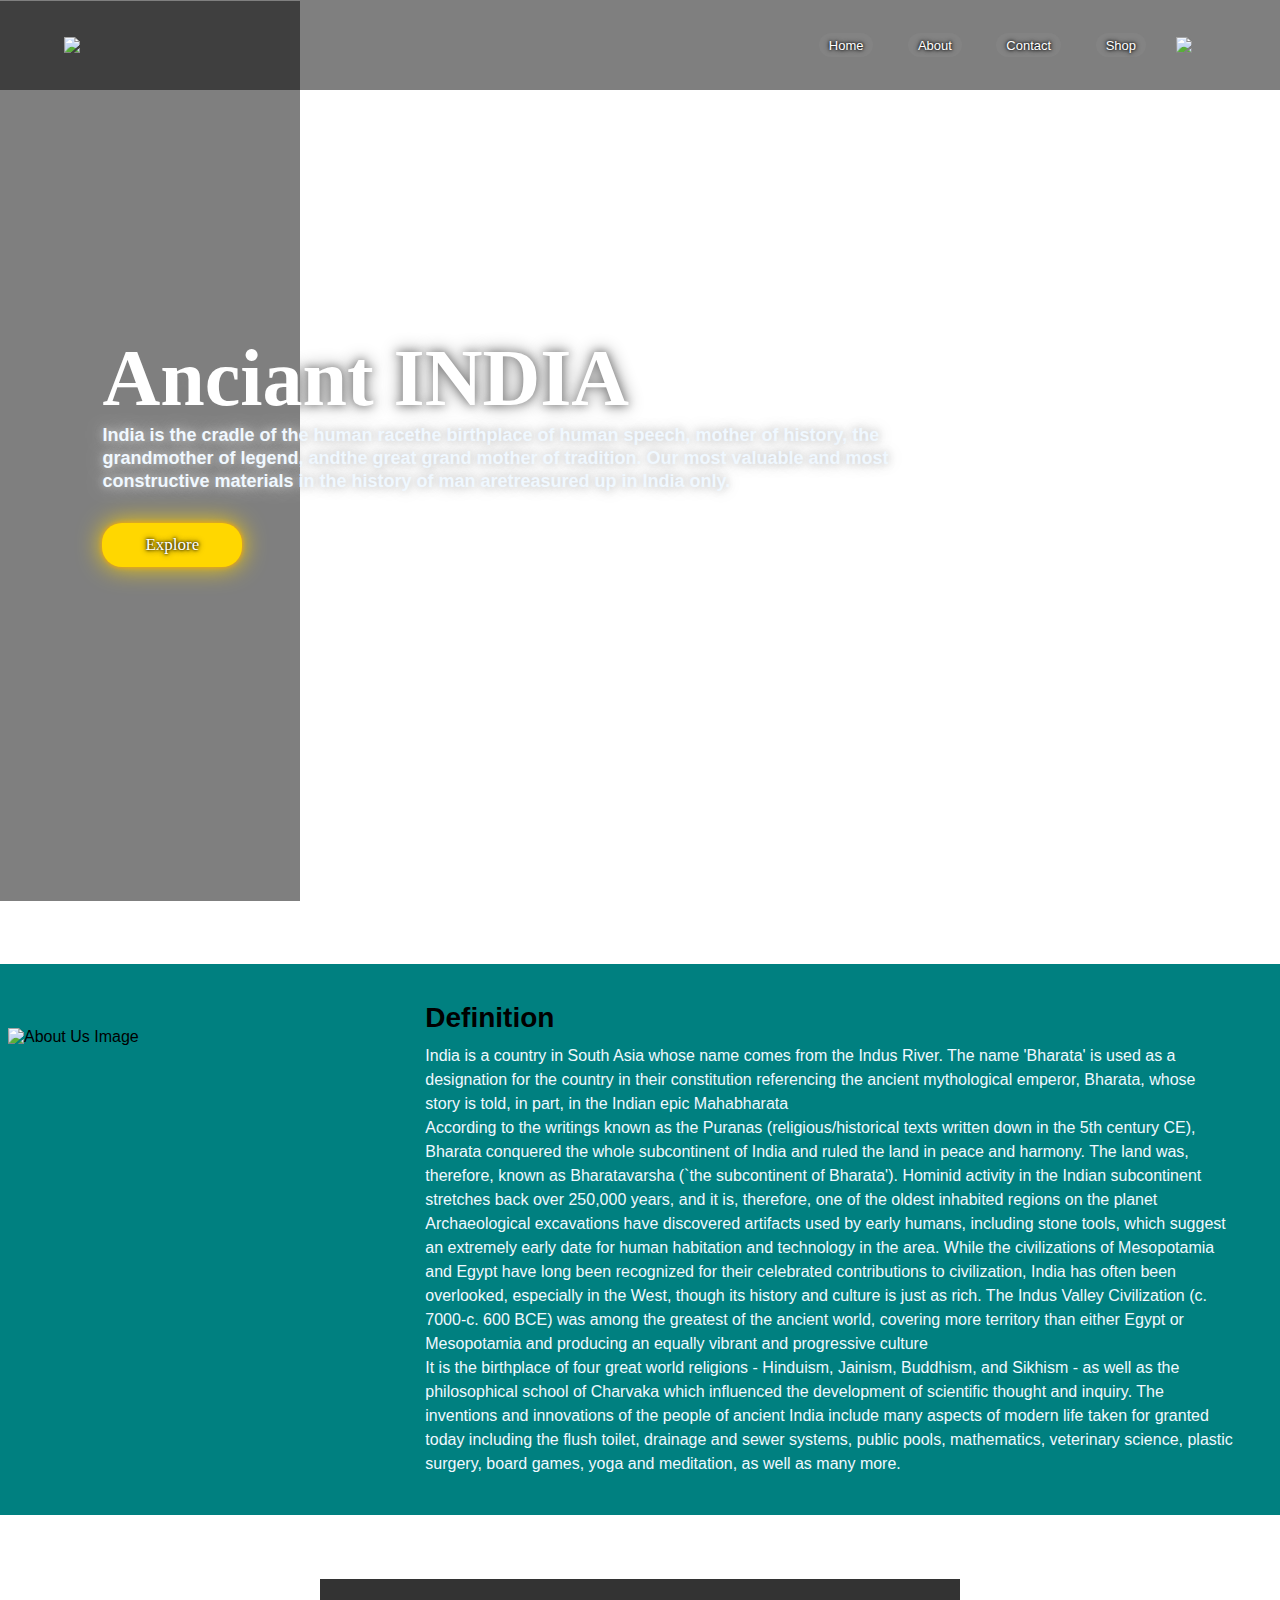
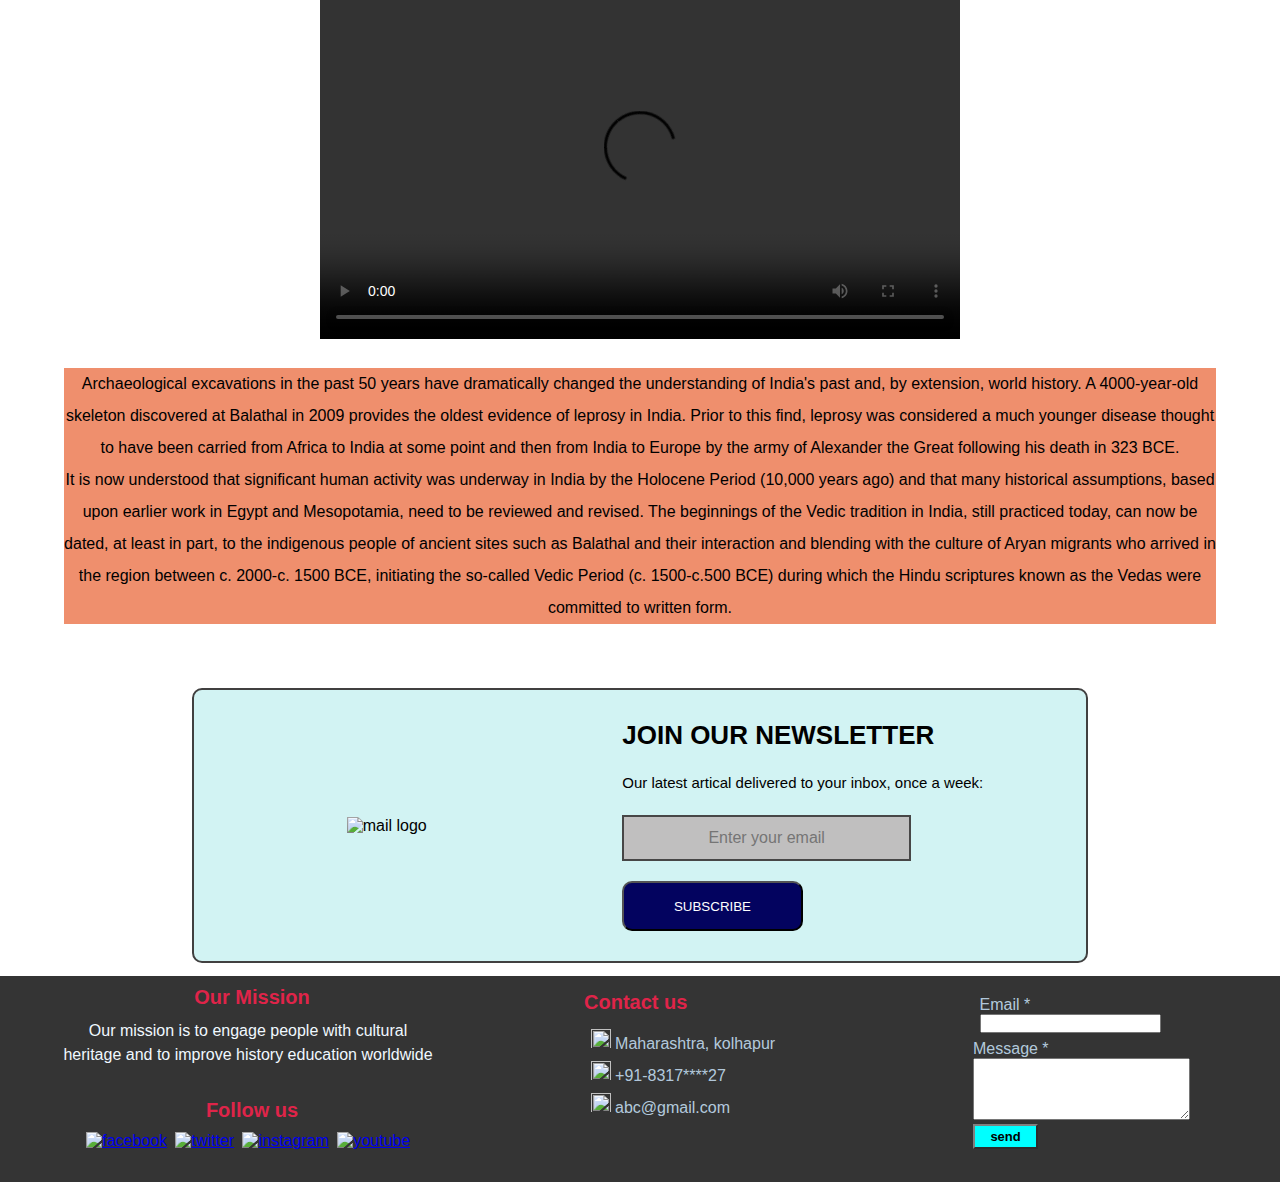
==== index.html @ 8ad7f264 "Add files via upload" ====
<!DOCTYPE html>
<html lang="en">

<head>
    <meta charset="UTF-8">
    <meta http-equiv="X-UA-Compatible" content="IE=edge">
    <meta name="viewport" content="width=device-width, initial-scale=1.0">
    <link rel="stylesheet" href="style.css">

    <title>Anciant India</title>
</head>

<body>

    <header>
        <div class="container">
            <video autoplay loop muted plays-inline class="back-video">
                <source src="C:\203 C3\Anciant india\videos\video.mp4" type="video/mp4">
            </video>
            <div class="navbar">
                <img src="C:\203 C3\Anciant india\images\flag.png" class="logo">
                <nav>
                    <ul>
                        <li><a href="index.html">Home</a></li>
                        <li><a href="about.html">About</a></li>
                        <li><a href="#contact">Contact</a></li>
                        <li><a href="">Shop</a></li>

                    </ul>
                </nav>
                <img src="C:\203 C3\Anciant india\images\menu.webp" class="menu-icon">
            </div>
            <div class="row">
                <div class="col">
                    <h1>Anciant INDIA</h1>
                    <p class="Htext">India is the cradle of the human racethe birthplace of human speech, mother of
                        history, the grandmother of legend, andthe great grand mother of tradition.
                        Our most valuable and most constructive materials in the history of man aretreasured up in India
                        only.</p>
                    <button class="explore-btn"
                        onclick="window.location.href='///C:/Users/admin/OneDrive/Desktop/cards.html'">Explore</button>
                </div>
            </div>
        </div>
    </header>

    <div class="defi">
        <div class="image">
            <img src="C:\203 C3\Anciant india\images\about.jpg" alt="About Us Image">
        </div>
        <div class="content">
            <h2>Definition</h2>
            <p>India is a country in South Asia whose name comes from the Indus River. The name 'Bharata' is used as a
                designation for the country in their constitution referencing the ancient mythological emperor, Bharata,
                whose story is told, in part, in the Indian epic Mahabharata</p>
            <p>According to the writings known as the Puranas (religious/historical texts written down in the 5th
                century CE), Bharata conquered the whole subcontinent of India and ruled the land in peace and harmony.
                The land was, therefore, known as Bharatavarsha (`the subcontinent of Bharata'). Hominid activity in the
                Indian subcontinent stretches back over 250,000 years, and it is, therefore, one of the oldest inhabited
                regions on the planet</p>
            <p>Archaeological excavations have discovered artifacts used by early humans, including stone tools, which
                suggest an extremely early date for human habitation and technology in the area. While the civilizations
                of Mesopotamia and Egypt have long been recognized for their celebrated contributions to civilization,
                India has often been overlooked, especially in the West, though its history and culture is just as rich.
                The Indus Valley Civilization (c. 7000-c. 600 BCE) was among the greatest of the ancient world, covering
                more territory than either Egypt or Mesopotamia and producing an equally vibrant and progressive culture
            </p>
            <P>It is the birthplace of four great world religions - Hinduism, Jainism, Buddhism, and Sikhism - as well
                as the philosophical school of Charvaka which influenced the development of scientific thought and
                inquiry. The inventions and innovations of the people of ancient India include many aspects of modern
                life taken for granted today including the flush toilet, drainage and sewer systems, public pools,
                mathematics, veterinary science, plastic surgery, board games, yoga and meditation, as well as many
                more.</P>
        </div>
    </div>


    <div class="video1">
        <video width="640" height="360" controls>
            <source src="C:\203 C3\Anciant india\videos\video1.mp4" type="video/mp4">
            Your browser does not support the video tag.
        </video>
        <div class="vtext">
            <p>Archaeological excavations in the past 50 years have dramatically changed the understanding of India's
                past and, by extension, world history. A 4000-year-old skeleton discovered at Balathal in 2009 provides
                the oldest evidence of leprosy in India. Prior to this find, leprosy was considered a much younger
                disease thought to have been carried from Africa to India at some point and then from India to Europe by
                the army of Alexander the Great following his death in 323 BCE.</p>
            <P>It is now understood that significant human activity was underway in India by the Holocene Period (10,000
                years ago) and that many historical assumptions, based upon earlier work in Egypt and Mesopotamia, need
                to be reviewed and revised. The beginnings of the Vedic tradition in India, still practiced today, can
                now be dated, at least in part, to the indigenous people of ancient sites such as Balathal and their
                interaction and blending with the culture of Aryan migrants who arrived in the region between c. 2000-c.
                1500 BCE, initiating the so-called Vedic Period (c. 1500-c.500 BCE) during which the Hindu scriptures
                known as the Vedas were committed to written form.</P>
        </div>

    </div>

    <div class="center">
        <div class="newsletter">
            <div class="mail-logo">
                <img src="C:\203 C3\Anciant india\images\email.png" alt="mail logo" width="230px" height="200px">
            </div>
            <div class="news-content">
                <h2>join our Newsletter</h2>
                <p>Our latest artical delivered to your inbox, once a week:</p>
                <form action="#">
                    <input type="email" class="email-input" placeholder="Enter your email">
                    <input type="submit" class="sub-btn" value="Subscribe">
                </form>
            </div>
        </div>
    </div>
    <footer>
        <div id="contact">
            <div class="main-content">
                <div class="left-box">
                    <div class="box">
                        <h3>Our Mission</h3>
                        <div class="content">
                            <P>Our mission is to engage people with cultural heritage and to improve history education
                                worldwide</P>
                        </div>

                        <div class="social">
                            <h3>Follow us</h3>
                            <div class="content">
                                <a href="#"><img src="C:\203 C3\Anciant india\images\fb.png" alt="facebook"
                                        height="30px" width="30px"></a>
                                <a href="#"><img src="C:\203 C3\Anciant india\images\twitter.png" alt="twitter"
                                        height="35px" width="35px"></a>
                                <a href="#"><img src="C:\203 C3\Anciant india\images\insta.png" alt="instagram"
                                        height="34px" width="34px"></a>
                                <a href="#"><img src="C:\203 C3\Anciant india\images\youtube.png" alt="youtube"
                                        height="35px" width="35px"></a>
                            </div>
                        </div>
                    </div>
                </div>

                <div class="center-box">
                    <div class="box">
                        <h3>Contact us</h3>
                        <div class="content">
                            <div class="place">
                                <span><img src="C:\203 C3\Anciant india\images\location.png" height="20px"
                                        width="20px"></span>
                                <span class="text">Maharashtra, kolhapur</span>
                            </div>

                            <div class="phone">
                                <span><img src="C:\203 C3\Anciant india\images\whatsapp.png" height="20px"
                                        width="20px"></span>
                                <span class="text">+91-8317****27</span>
                            </div>

                            <div class="email">
                                <span><img src="C:\203 C3\Anciant india\images\gmail.png" height="20px"
                                        width="20px"></span>
                                <span class="text">abc@gmail.com</span>
                            </div>
                        </div>
                    </div>
                </div>

                <div class="right-box">
                    <div class="right box">
                        <h3></h3>
                        <div class="content">
                            <form action="#">
                                <div class="text">Email *</div>
                                <input type="email" required>
                        </div>
                        <div class="msg">
                            <div class="text">Message *</div>
                            <textarea rows="4" cols="25" required></textarea>
                        </div>
                        <div>
                            <button class="send" type="submit">send</button>
                        </div>
                        </form>
                    </div>
                </div>
            </div>
        </div>
        </div>
    </footer>
</body>

</html>
---- style.css ----
html{
  scroll-behavior: smooth;
}

*{
  margin: 0;
  padding: 0;
  box-sizing: border-box;
  font-family:Arial, Helvetica, sans-serif;
}

.container{
  width:100%;
  height: 100vh;
}

.back-video{
  background: linear-gradient(rgba(0, 0, 0, 0.5), rgba(0, 0, 0, 0.5));
  background-position: center;
  background-size: cover;
  margin-top: 1px;
  width: 100%;
  height: 100%;
  position:absolute;
  z-index: -1;
}


@media (min-aspect-ratio:16/9){
  .back-video{width: 100%;;
  height: auto;}
}

@media (max-aspect-ratio:16/9){
  .back-video{width: auto;
  height: 100%;}
}

.navbar{
  height: 10%;
  display: flex;
  align-items: center;
  background: rgba(0, 0, 0, 0.5);
}

.header{
  margin-left: 60px;
  font-family:'Times New Roman', Times, serif;
  color:aliceblue;
  font-size: 50px;
}

.logo{
  width: 80px;
  margin-left: 5%;
}
.menu-icon{
  width: 40px;
  cursor: pointer;
  margin-left: 30px;
  margin-right: 5%;
}

.menu-icon:hover{
  text-shadow: 0 0 5px orange,
  0 0 25px orange, 0 0 50px gold;
}

nav{
  flex: 1;
  text-align: right;
}

nav ul li{
  list-style: none;
  display: inline-block;
  margin-left: 30px;
  padding: 3px 10px;
  background: rgba(132, 132, 132, 0.818);
  border-radius:50px;
}

nav ul li a{
  text-decoration:none;
  color:white;
  font-size: 13px;
  text-shadow: 0 0 3px black,
  0 0 5px black;
}

nav ul li a:hover{
  color: gold;
  text-shadow: 0 0 1px gold;
}

.col{
  flex-basis: 50;
}

.row{
  display: flex;
  height: 80%;
  align-items: center;
  padding-left: 8%;
}

h1{
  font-family:'Times New Roman', Times, serif;
  color:white;
  font-size: 80px;
  text-shadow: 0 0 8px grey,
  0 0 18px grey;
}

.Htext{
  color:aliceblue;
  font-weight: 600;
  font-size: 18px;
  line-height: 23px;
  padding-right: 30%;
  text-shadow: 0 0 8px rgb(193, 192, 192),
  0 0 18px rgb(194, 193, 193);
}

.explore-btn{
  width: 140px;
  color: white;
  font-family: 'Times New Roman', Times, serif;
  text-shadow: 0 0 3px black,
  0 0 6px black;
  font-size: 17px;
  padding: 12px 0;
  background-color:gold;
  border: 0;
  border-radius: 20px;
  outline: none;
  margin-top: 30px;
  cursor: pointer;
  box-shadow: 0 0 5px orange,
  0 0 25px gold;
}

.explore-btn:hover{
  box-shadow: 0 0 5px orange,
  0 0 25px orange, 0 0 50px gold;
}

.wrapper{
  display: flex;
  width: 100%;
  height: auto;
  justify-content: space-around;
  background-color: rgb(180, 215, 227);
}

.card{
  margin-top: 30px;
  margin-bottom: 30px;
  width: 250px;
  height:390px;
  border-radius: 10px;
  display: flex;
  position:relative;
  background: white;
  padding: 15px 10px;
  align-items: flex-end;
  box-shadow: 0px 7px 10px rgba(0, 0, 0, 0.6);
  background: linear-gradient(rgba(0, 0, 0, 0.3), rgba(0, 0, 0, 0.3));
  background-position: center;
  background-size: cover;
  transition: 0.4s ease-in-out;
}

.card:hover{
  transform:translateY(-10px);
  box-shadow: 0 0 5px orange,
  0 0 25px orange, 0 0 50px gold;
}

.card video{
  width: 100%;
  height: 100%;
  object-fit: cover;
  position: absolute;
  border-radius: 10px;
  top: 0;
  left: 0;
}

.info{
  position: relative;
  z-index: 3;
  color:white;
}

.info h3{
  text-shadow: 0 0 3px black,
  0 0 5px black;
  margin: 0;
}

.info p{
  font-size: 13px;
  margin-top: 8px;
  margin-bottom: 20px;
}

.know-more{
  text-decoration: none;
  background: gold;
  color: black;
  padding: 4px 8px;
  font-size: 13px;
  font-weight: bold;
  cursor: pointer;
  border-radius: 6px;
  align-items: center;
}

.know-more:hover{
  background:gainsboro;
}

footer{
  background-color: rgba(11, 11, 11, 0.833);
  color: rgba(201, 226, 248, 0.872);
  width: 100%;
  bottom: 0;
}

.main-content{
  display: flex;
}

.main-content .box{
  flex-basis: 50%;
  padding: 10px 50px;
}

.box .content{
  padding-top: 10px;
}
.box h3{
  font-size: 20px;
  color:rgb(223, 36, 73);
}

.left-box{
  color:rgb(223, 36, 73);
  text-align: center;
  width: 40%;
   
}

.left-box p{
  color: rgba(201, 226, 248, 0.872);
}

.social{
  margin-top: 20px;
  margin-bottom: 10px;
}

.social a{
  padding: 0 2px;
}

.center-box{
  padding: 0 30px;
  width: 30%;
  line-height: 200%;
}

.right-box{
   padding: 0 40px;
}

.send{
  color: black;
  font-size: 13px;
  font-weight:600;
  width: 30%;
  padding: 3px;
  border-color: gray;
  background-color: cyan;
}


.newsletter{
  margin-bottom: 1%;
  width: 70%;
  background-color:rgba(193, 239, 239, 0.731);
  padding: 30px;
  border: 2px solid rgb(65, 64, 64);
  border-radius: 10px;
  display: flex;
  justify-content: space-around;
  align-items: center;
}
.center{
  width: 100%;
  height: auto;
  display: flex;
  justify-content: center;
  align-items: center;
}

.mail-logo{
  padding: 50px;
}


.newsletter h2{
  text-transform: uppercase;
  font-size: 26px;
  width: 100%;
}

.newsletter p{
  padding:20px 0px;
  color:black;
  font-size: 15px;
  line-height: 24px;
}

.email-input{
  width: 80%;
  height: 46px;
  padding: 10px;
  text-align: center;
  font-size: 16px;
  font-weight: 500;
  color:rgba(110, 109, 109, 0.744);
  background-color: rgb(192, 191, 191);
  border: 2px solid rgb(71, 70, 70);
  margin-bottom:20px;
}

.sub-btn{
  width: 50%;
  height: 50px;
  border-radius: 10px;
  background-color:rgb(3, 3, 95);
  color: #fff;
  font-weight: 500;
  text-transform: uppercase;
  cursor: pointer;
}

.defi{
  display: flex;
  margin-top: 5%;
  background:teal;
}

.image {
  flex-basis: 30%;
  margin-left: 8px;
  margin-top: 5%;
}

.image img {
  width: 90%;
  height: auto;
}

.content {
  flex-basis: 70%;
  margin-right: 8px;
  padding: 3%;
}

.content h2 {
  font-size: 28px;
  margin-bottom: 10px;
}

.content p {
  line-height: 1.5;
 color: aliceblue;
}

.video1{
  text-align: center;
  margin-top: 5%;
  margin-bottom: 5%
  
}

.vtext{
  background:rgba(238, 135, 98, 0.931);
  align-items: center;
  margin: 0 5%;
  margin-top: 2%;
  line-height: 200%;
}
.about-container{
  padding: 100px;
  background-color: rgba(123, 123, 123, 0.2);
}
.about {
  display: flex;
  justify-content: center;
  align-items: center;
  flex-wrap: wrap;
  margin: 2%;
}

.about h2{
    font-size: 15px;
}

.about p{
    font-weight: 400;
}

.Aimage {
  flex: 0 0 33.33%;
  padding: 10px;
  box-sizing: border-box;
}

.abouth1 {
  text-align: center;
}
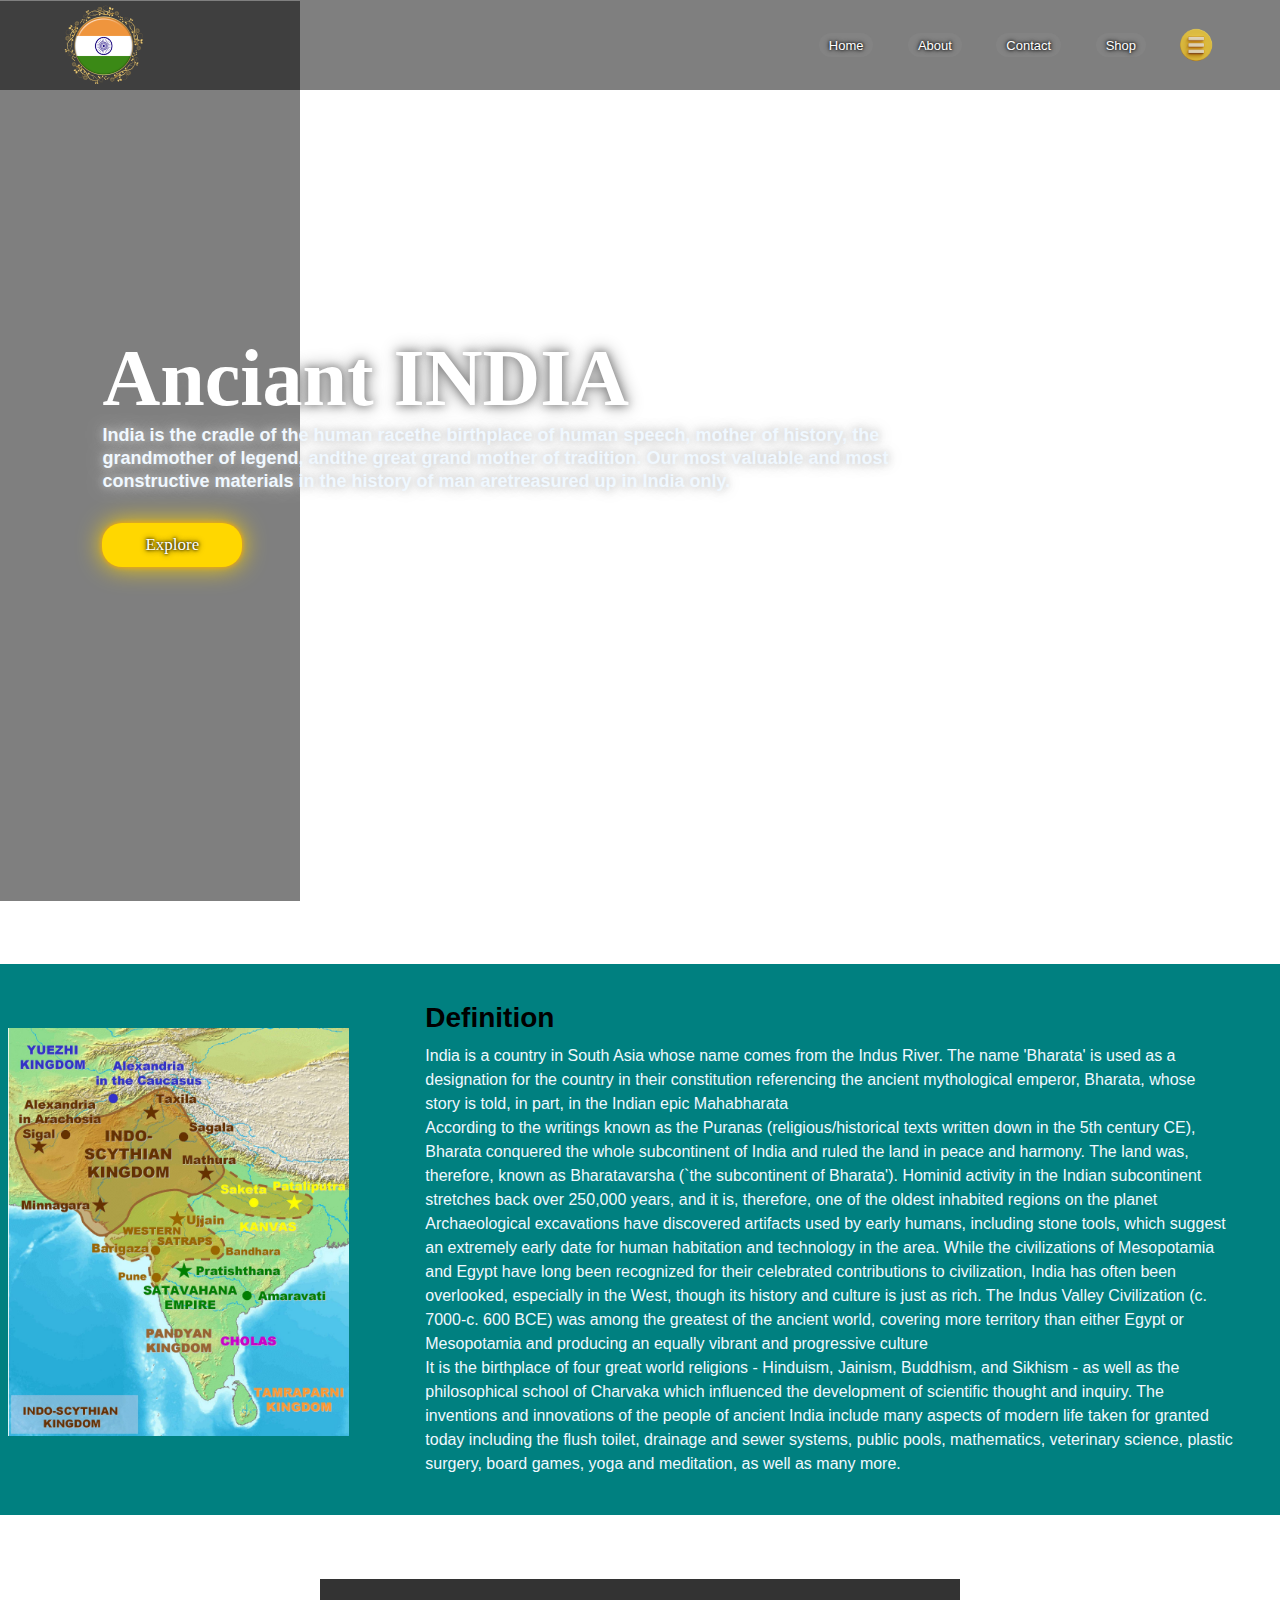
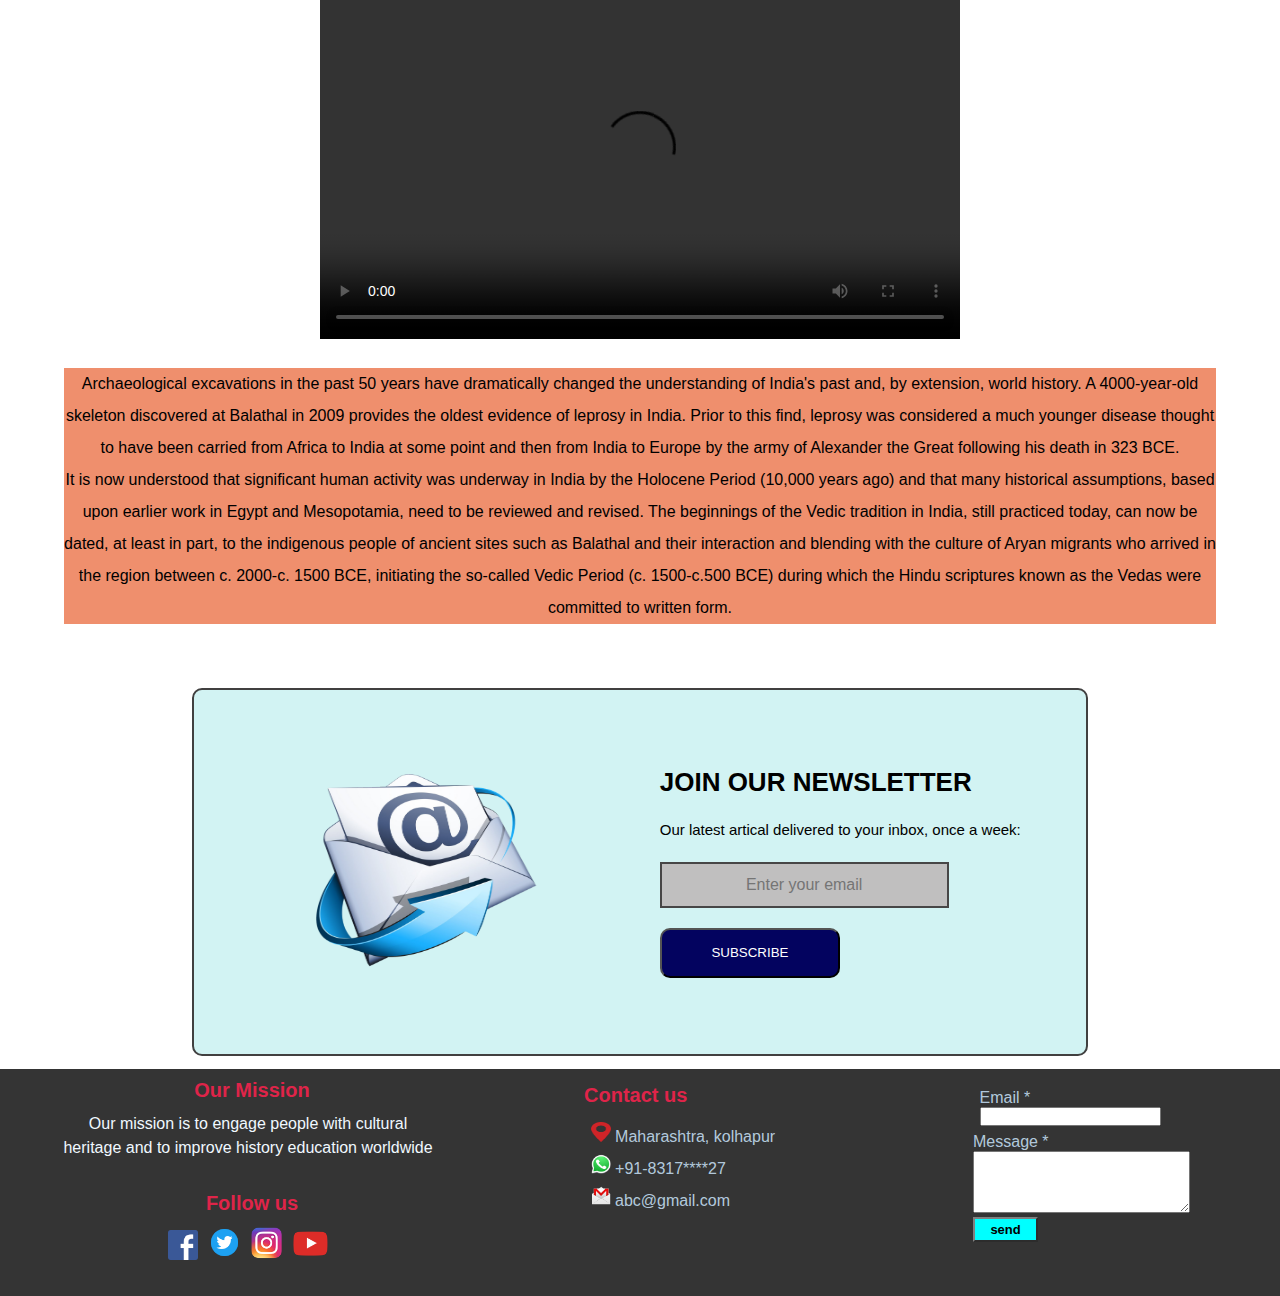
==== commit bce49129: "Update index.html" ====
--- a/index.html
+++ b/index.html
@@ -15,10 +15,10 @@
     <header>
         <div class="container">
             <video autoplay loop muted plays-inline class="back-video">
-                <source src="C:\203 C3\Anciant india\videos\video.mp4" type="video/mp4">
+                <source src="video.mp4" type="video/mp4">
             </video>
             <div class="navbar">
-                <img src="C:\203 C3\Anciant india\images\flag.png" class="logo">
+                <img src="flag.png" class="logo">
                 <nav>
                     <ul>
                         <li><a href="index.html">Home</a></li>
@@ -28,7 +28,7 @@
 
                     </ul>
                 </nav>
-                <img src="C:\203 C3\Anciant india\images\menu.webp" class="menu-icon">
+                <img src="menu.webp" class="menu-icon">
             </div>
             <div class="row">
                 <div class="col">
@@ -38,7 +38,7 @@
                         Our most valuable and most constructive materials in the history of man aretreasured up in India
                         only.</p>
                     <button class="explore-btn"
-                        onclick="window.location.href='///C:/Users/admin/OneDrive/Desktop/cards.html'">Explore</button>
+                        onclick="window.location.href='cards.html'">Explore</button>
                 </div>
             </div>
         </div>
@@ -46,7 +46,7 @@
 
     <div class="defi">
         <div class="image">
-            <img src="C:\203 C3\Anciant india\images\about.jpg" alt="About Us Image">
+            <img src="about.jpg" alt="About Us Image">
         </div>
         <div class="content">
             <h2>Definition</h2>
@@ -77,7 +77,7 @@
 
     <div class="video1">
         <video width="640" height="360" controls>
-            <source src="C:\203 C3\Anciant india\videos\video1.mp4" type="video/mp4">
+            <source src="video1.mp4" type="video/mp4">
             Your browser does not support the video tag.
         </video>
         <div class="vtext">
@@ -100,7 +100,7 @@
     <div class="center">
         <div class="newsletter">
             <div class="mail-logo">
-                <img src="C:\203 C3\Anciant india\images\email.png" alt="mail logo" width="230px" height="200px">
+                <img src="email.png" alt="mail logo" width="230px" height="200px">
             </div>
             <div class="news-content">
                 <h2>join our Newsletter</h2>
@@ -126,13 +126,13 @@
                         <div class="social">
                             <h3>Follow us</h3>
                             <div class="content">
-                                <a href="#"><img src="C:\203 C3\Anciant india\images\fb.png" alt="facebook"
+                                <a href="#"><img src="fb.png" alt="facebook"
                                         height="30px" width="30px"></a>
-                                <a href="#"><img src="C:\203 C3\Anciant india\images\twitter.png" alt="twitter"
+                                <a href="#"><img src="twitter.png" alt="twitter"
                                         height="35px" width="35px"></a>
-                                <a href="#"><img src="C:\203 C3\Anciant india\images\insta.png" alt="instagram"
+                                <a href="#"><img src="insta.png" alt="instagram"
                                         height="34px" width="34px"></a>
-                                <a href="#"><img src="C:\203 C3\Anciant india\images\youtube.png" alt="youtube"
+                                <a href="#"><img src="youtube.png" alt="youtube"
                                         height="35px" width="35px"></a>
                             </div>
                         </div>
@@ -144,19 +144,19 @@
                         <h3>Contact us</h3>
                         <div class="content">
                             <div class="place">
-                                <span><img src="C:\203 C3\Anciant india\images\location.png" height="20px"
+                                <span><img src="location.png" height="20px"
                                         width="20px"></span>
                                 <span class="text">Maharashtra, kolhapur</span>
                             </div>
 
                             <div class="phone">
-                                <span><img src="C:\203 C3\Anciant india\images\whatsapp.png" height="20px"
+                                <span><img src="whatsapp.png" height="20px"
                                         width="20px"></span>
                                 <span class="text">+91-8317****27</span>
                             </div>
 
                             <div class="email">
-                                <span><img src="C:\203 C3\Anciant india\images\gmail.png" height="20px"
+                                <span><img src="gmail.png" height="20px"
                                         width="20px"></span>
                                 <span class="text">abc@gmail.com</span>
                             </div>
@@ -188,4 +188,4 @@
     </footer>
 </body>
 
-</html>+</html>
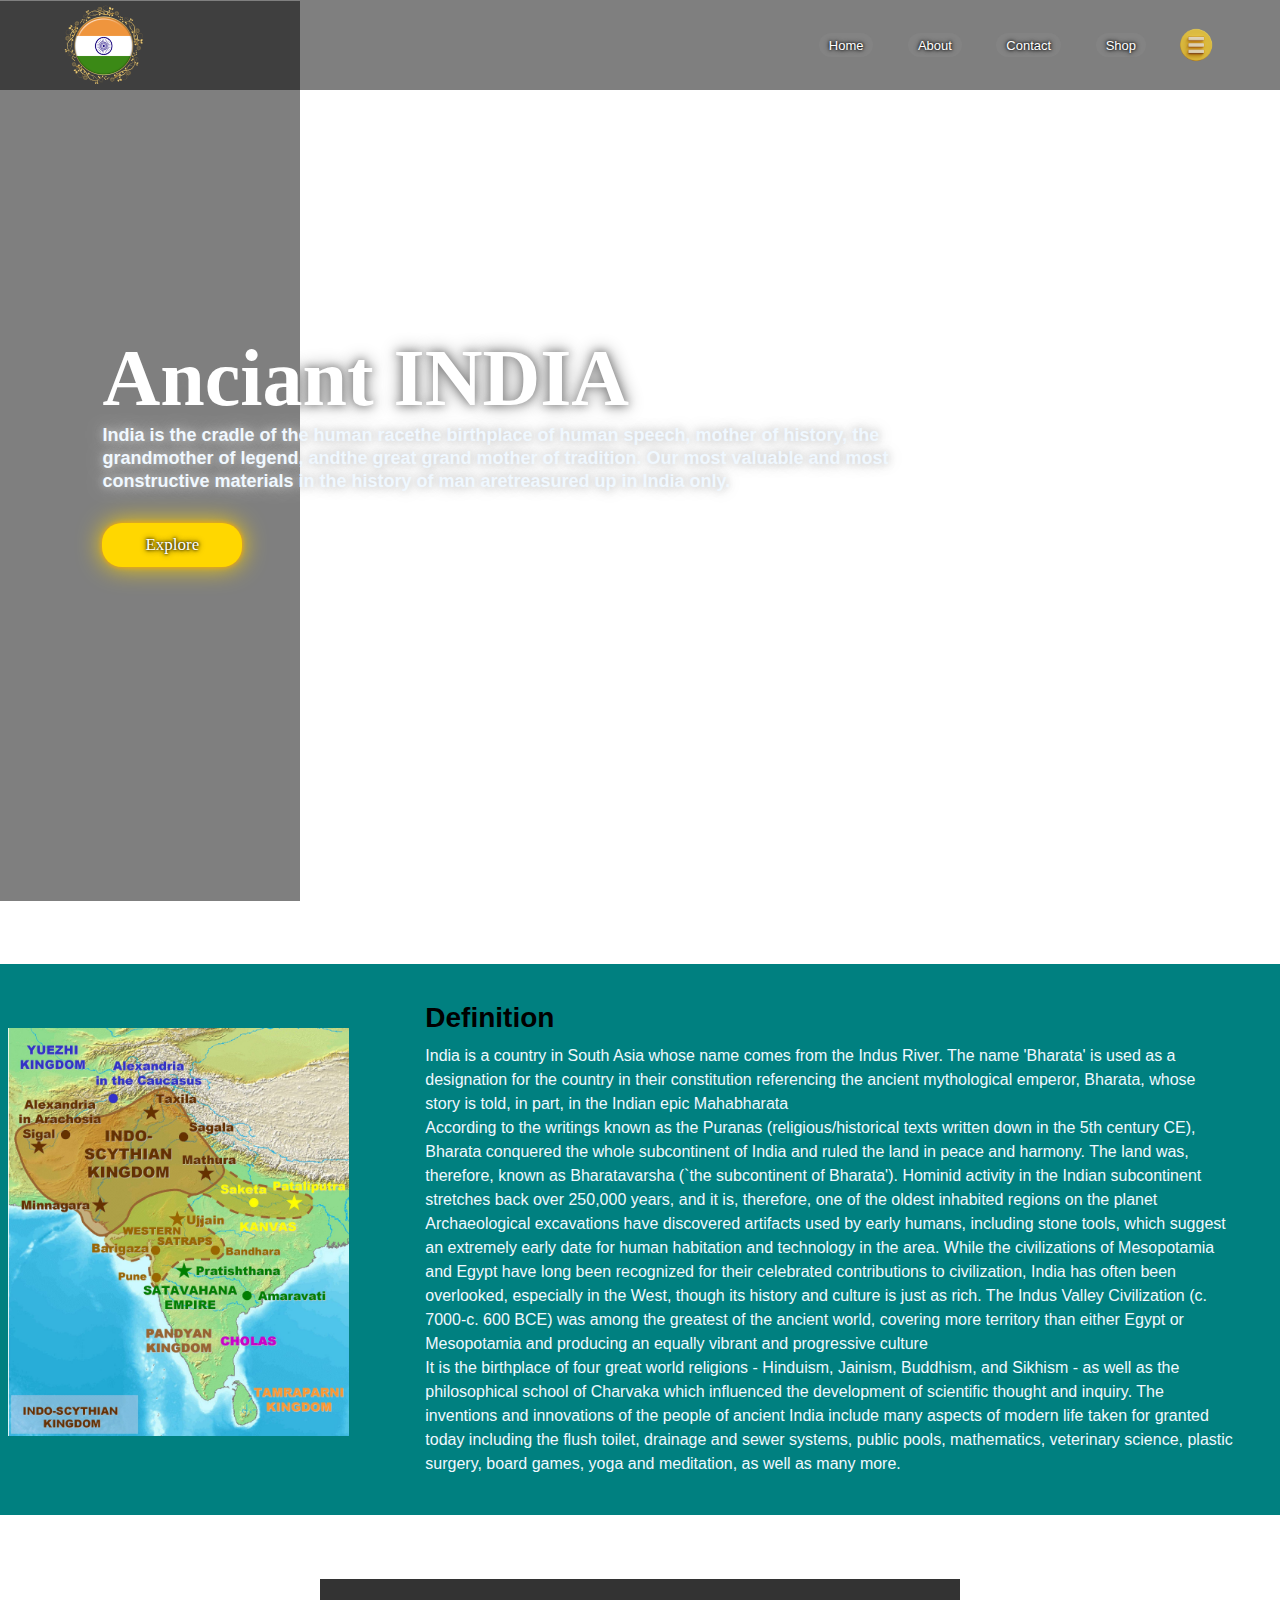
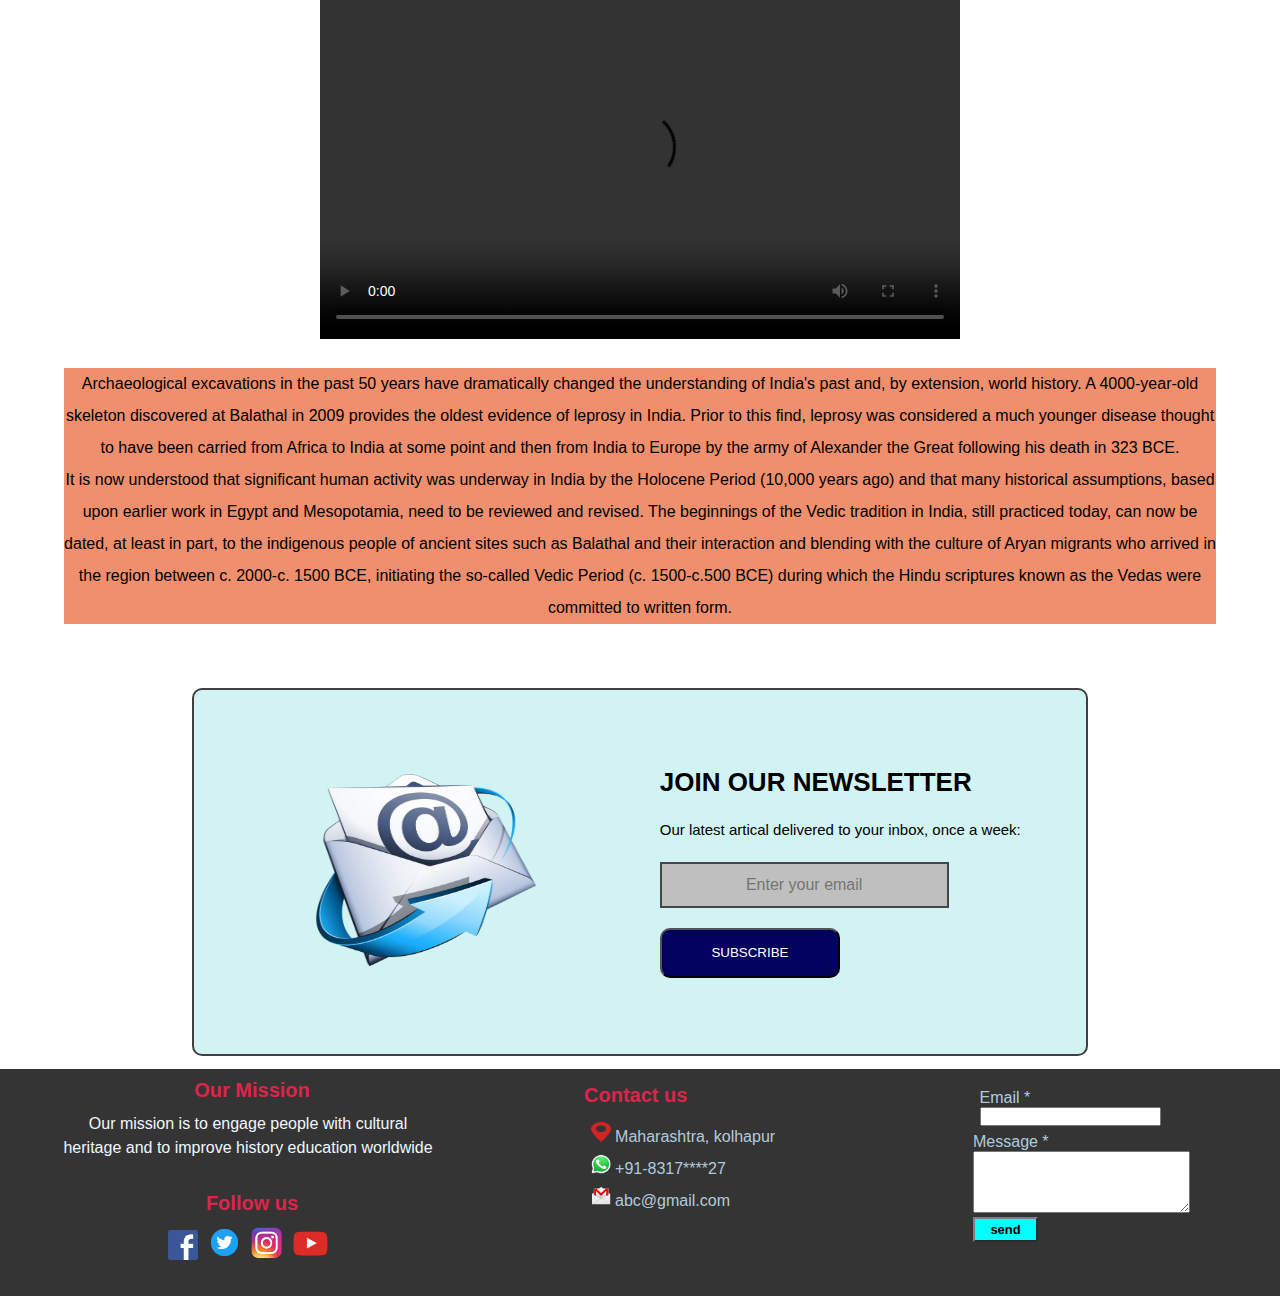
==== commit 513a400a: "Update index.html" ====
--- a/index.html
+++ b/index.html
@@ -78,6 +78,7 @@
     <div class="video1">
         <video width="640" height="360" controls>
             <source src="video1.mp4" type="video/mp4">
+            
             Your browser does not support the video tag.
         </video>
         <div class="vtext">
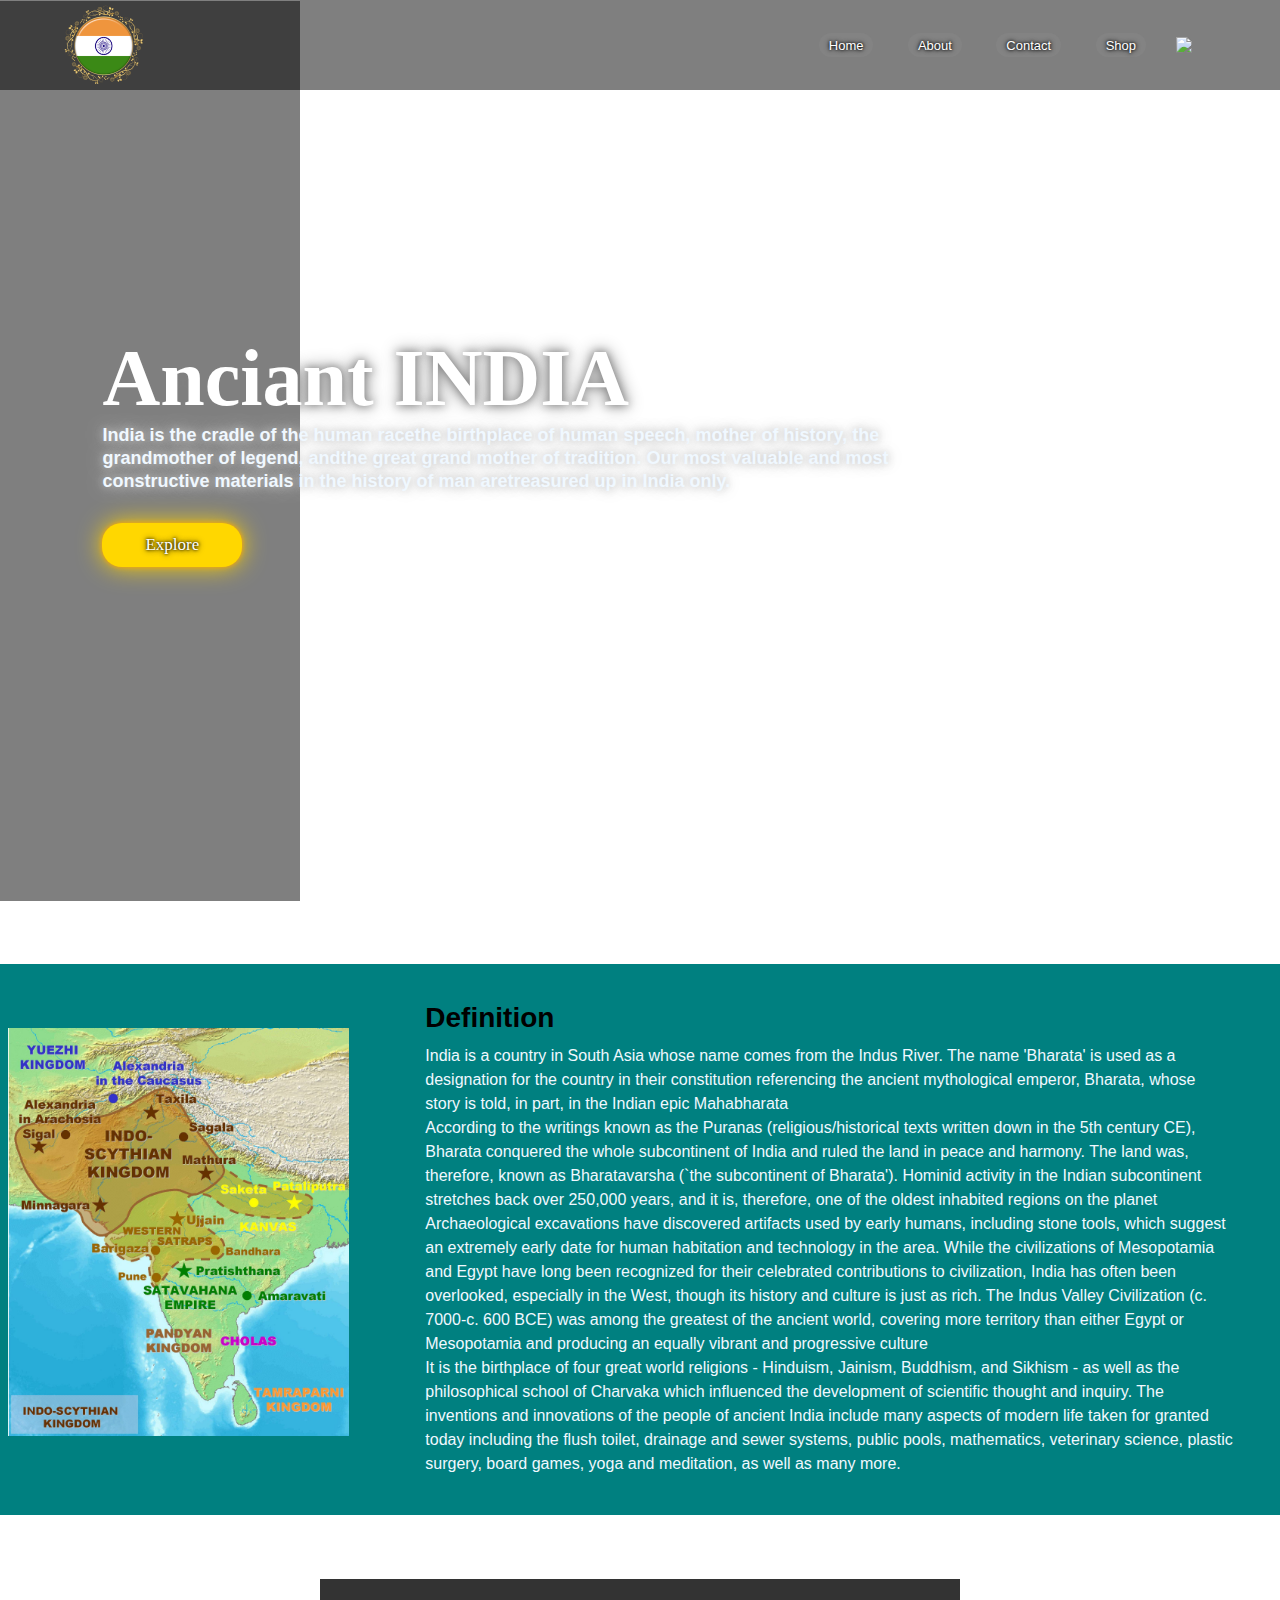
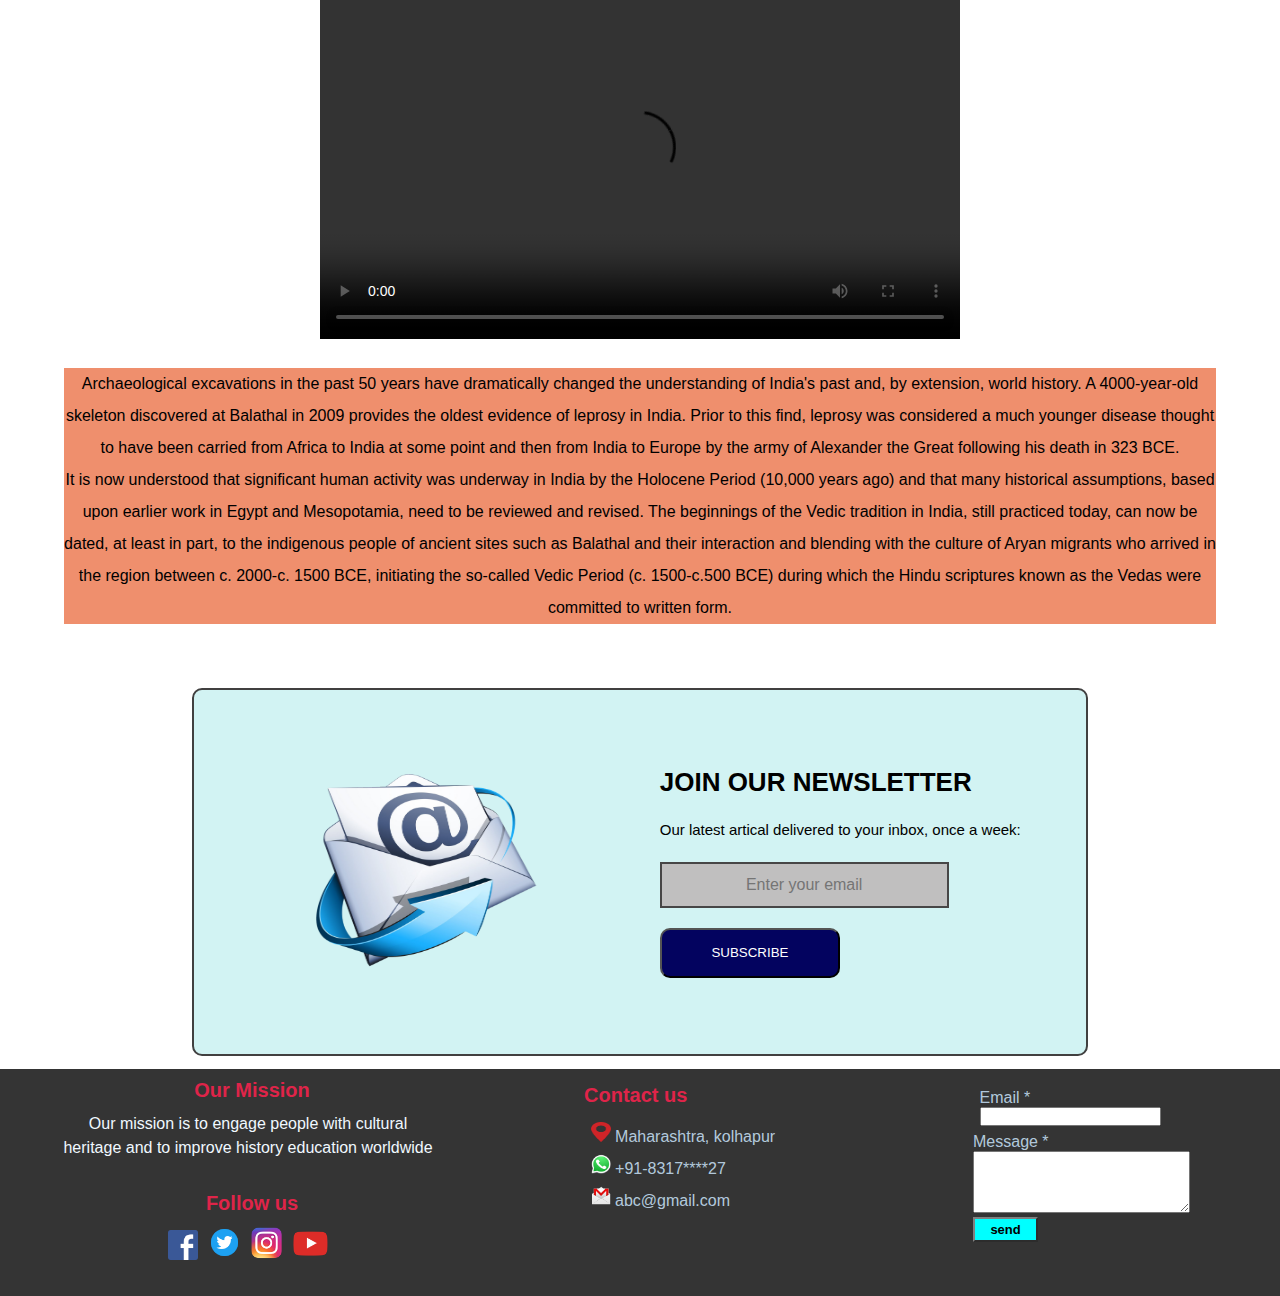
==== commit d0ea2d14: "Update index.html" ====
--- a/index.html
+++ b/index.html
@@ -24,11 +24,11 @@
                         <li><a href="index.html">Home</a></li>
                         <li><a href="about.html">About</a></li>
                         <li><a href="#contact">Contact</a></li>
-                        <li><a href="">Shop</a></li>
+                        <li><a href="https://www.amazon.in/s?k=ancient+indian+books&crid=L5IXBZU6SCR2&sprefix=ancient+indian+books%2Caps%2C328&ref=nb_sb_noss_1">Shop</a></li>
 
                     </ul>
                 </nav>
-                <img src="menu.webp" class="menu-icon">
+                <img src="C:\203 C3\Anciant india\images\menu.webp" class="menu-icon">
             </div>
             <div class="row">
                 <div class="col">
@@ -38,7 +38,7 @@
                         Our most valuable and most constructive materials in the history of man aretreasured up in India
                         only.</p>
                     <button class="explore-btn"
-                        onclick="window.location.href='cards.html'">Explore</button>
+                        onclick="cards.html'">Explore</button>
                 </div>
             </div>
         </div>
@@ -78,7 +78,6 @@
     <div class="video1">
         <video width="640" height="360" controls>
             <source src="video1.mp4" type="video/mp4">
-            
             Your browser does not support the video tag.
         </video>
         <div class="vtext">
@@ -113,7 +112,8 @@
             </div>
         </div>
     </div>
-    <footer>
+
+     <footer>
         <div id="contact">
             <div class="main-content">
                 <div class="left-box">
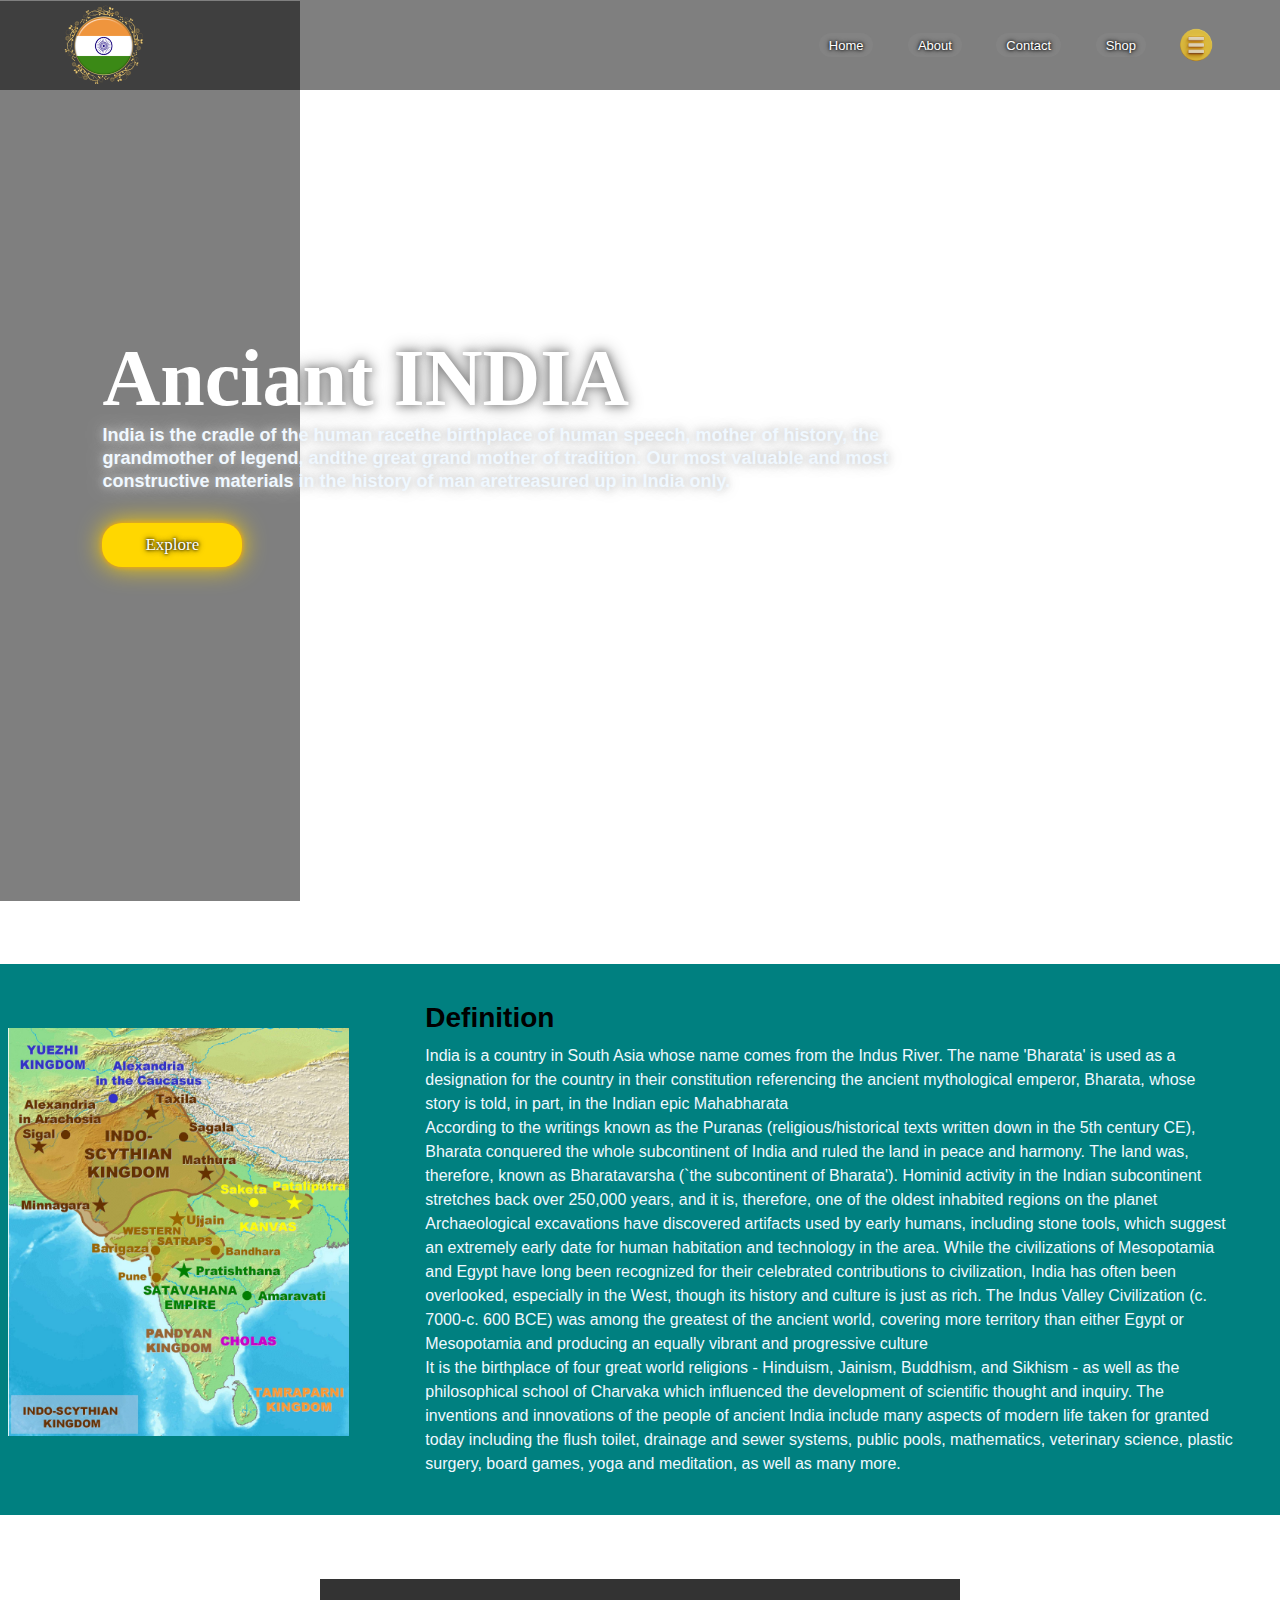
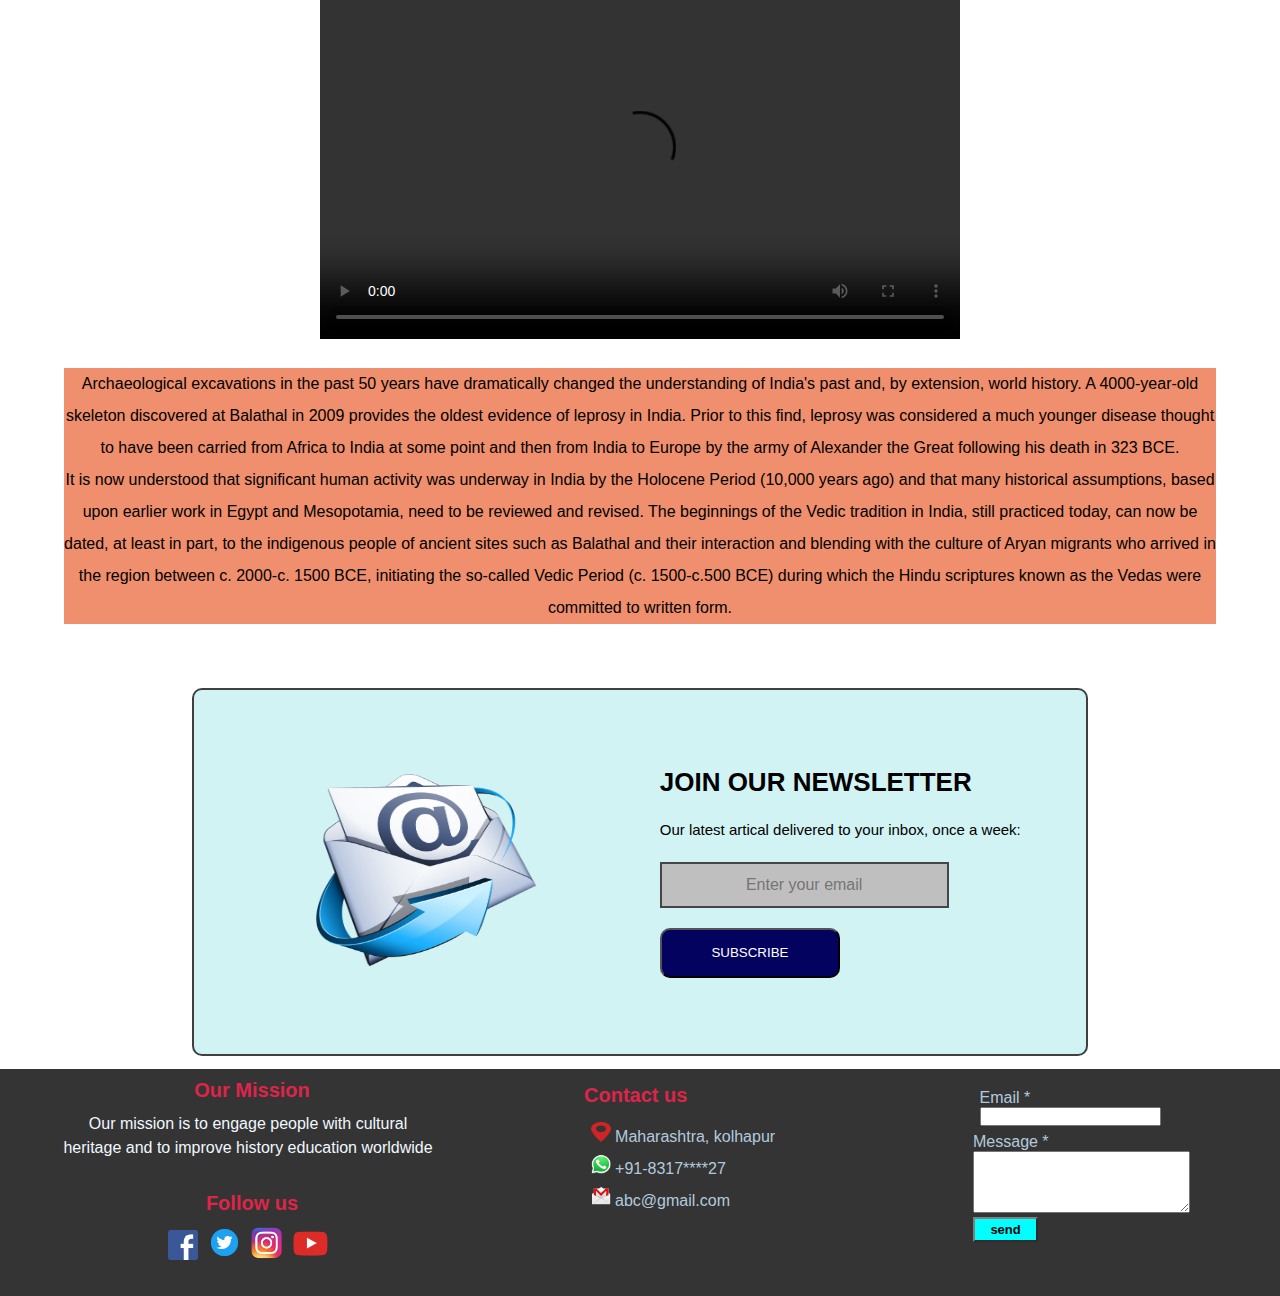
==== commit e6a517d8: "Update index.html" ====
--- a/index.html
+++ b/index.html
@@ -28,7 +28,7 @@
 
                     </ul>
                 </nav>
-                <img src="C:\203 C3\Anciant india\images\menu.webp" class="menu-icon">
+                <img src="menu.webp" class="menu-icon">
             </div>
             <div class="row">
                 <div class="col">
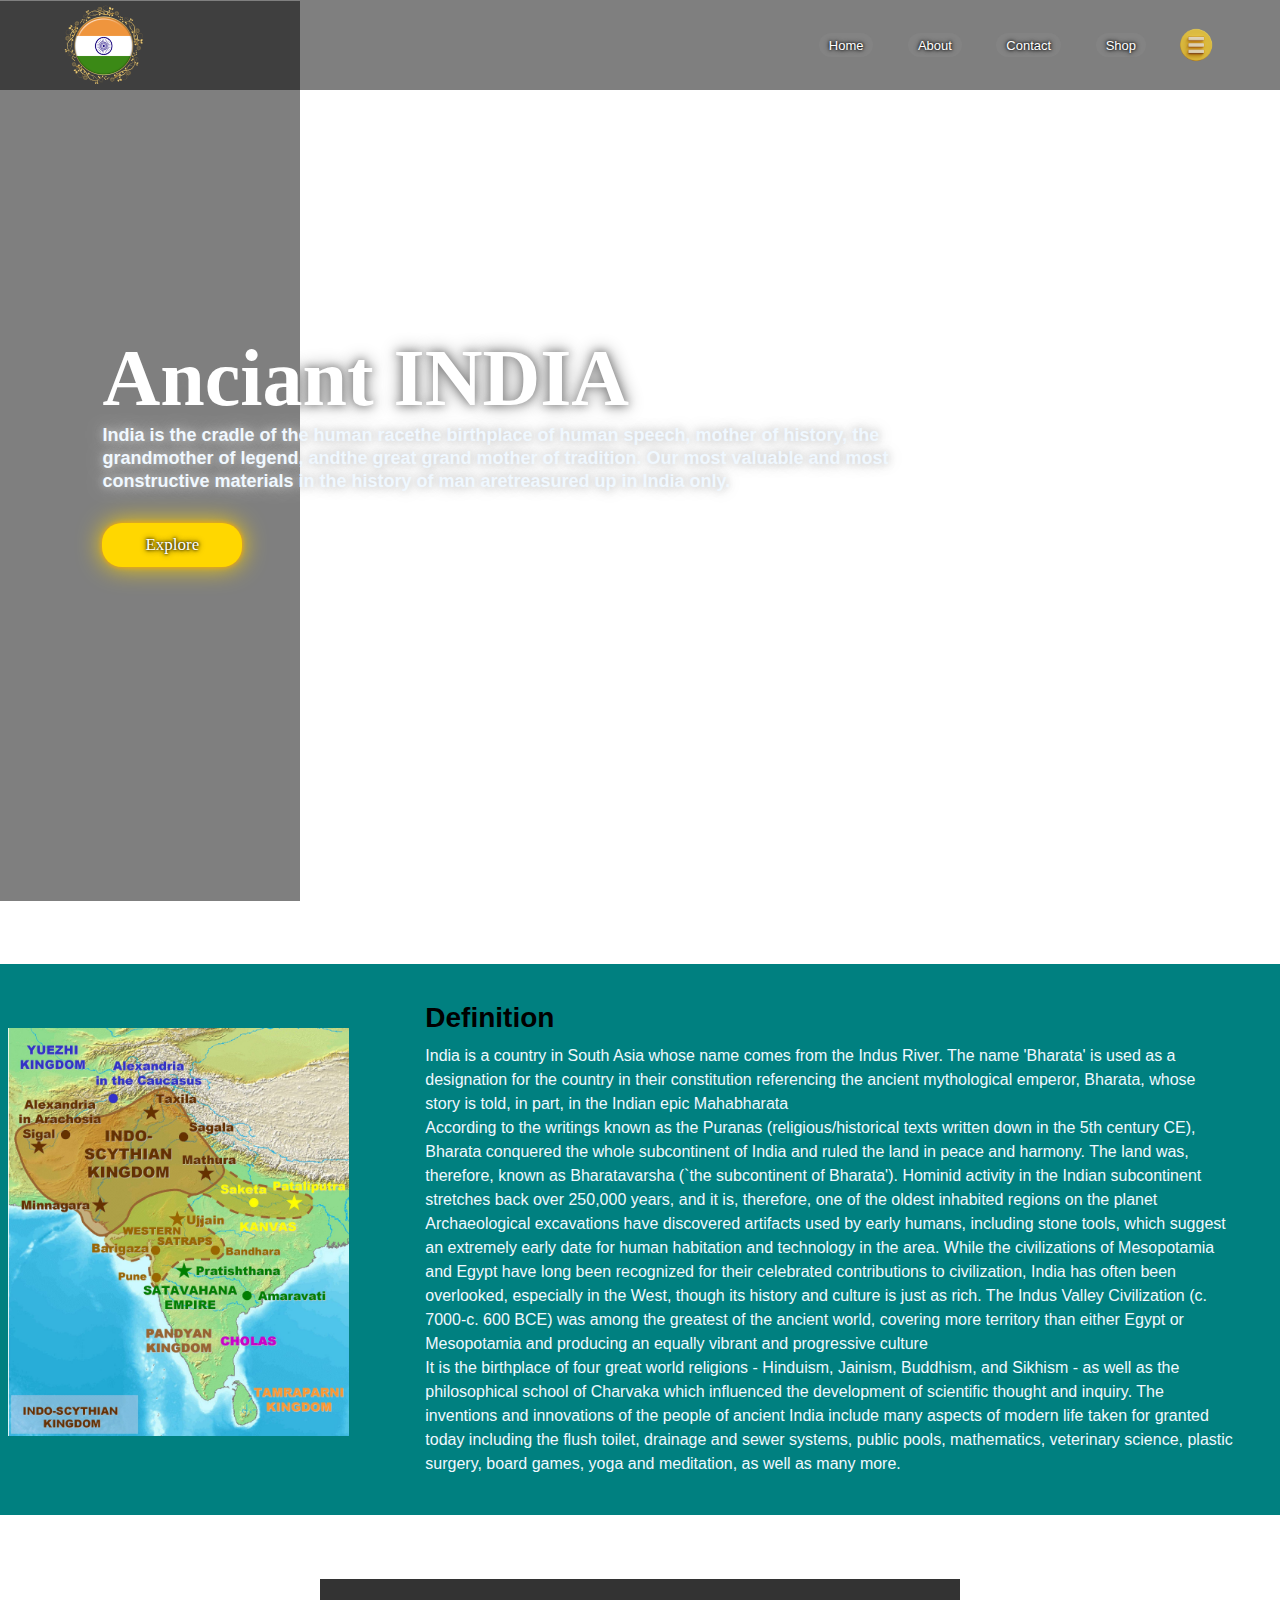
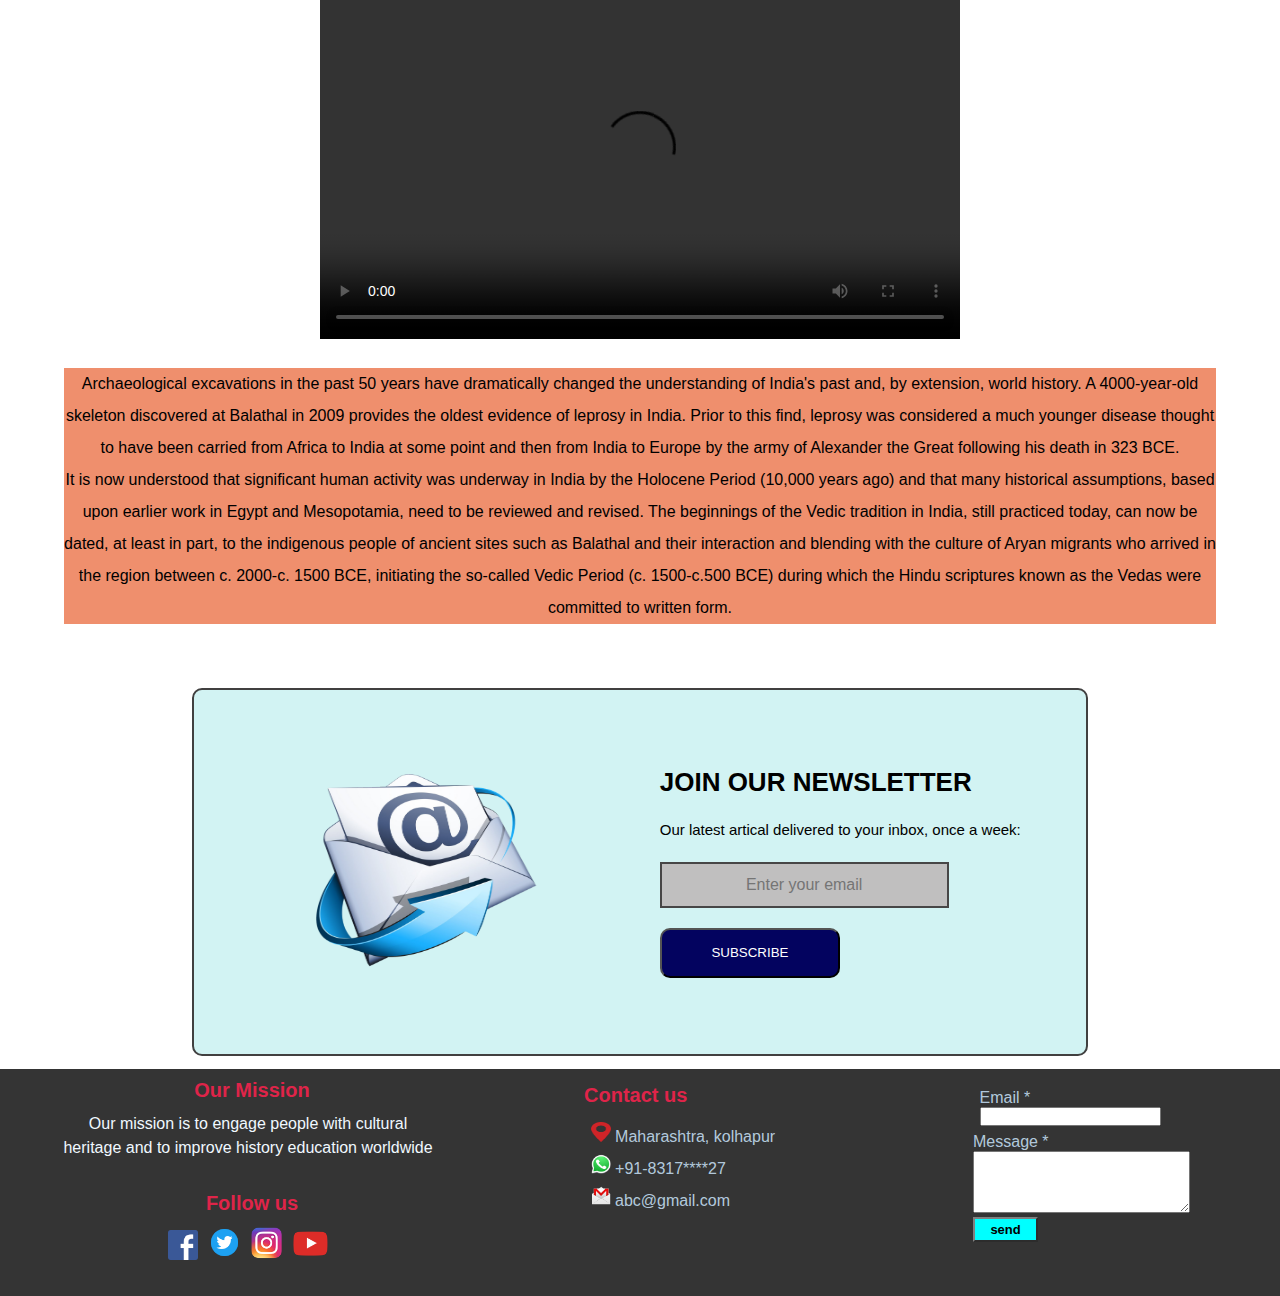
==== commit 5fb9df94: "Update index.html" ====
--- a/index.html
+++ b/index.html
@@ -38,7 +38,7 @@
                         Our most valuable and most constructive materials in the history of man aretreasured up in India
                         only.</p>
                     <button class="explore-btn"
-                        onclick="cards.html'">Explore</button>
+                        onclick="window.location.href='///C:/Users/admin/OneDrive/Desktop/cards.html'">Explore</button>
                 </div>
             </div>
         </div>
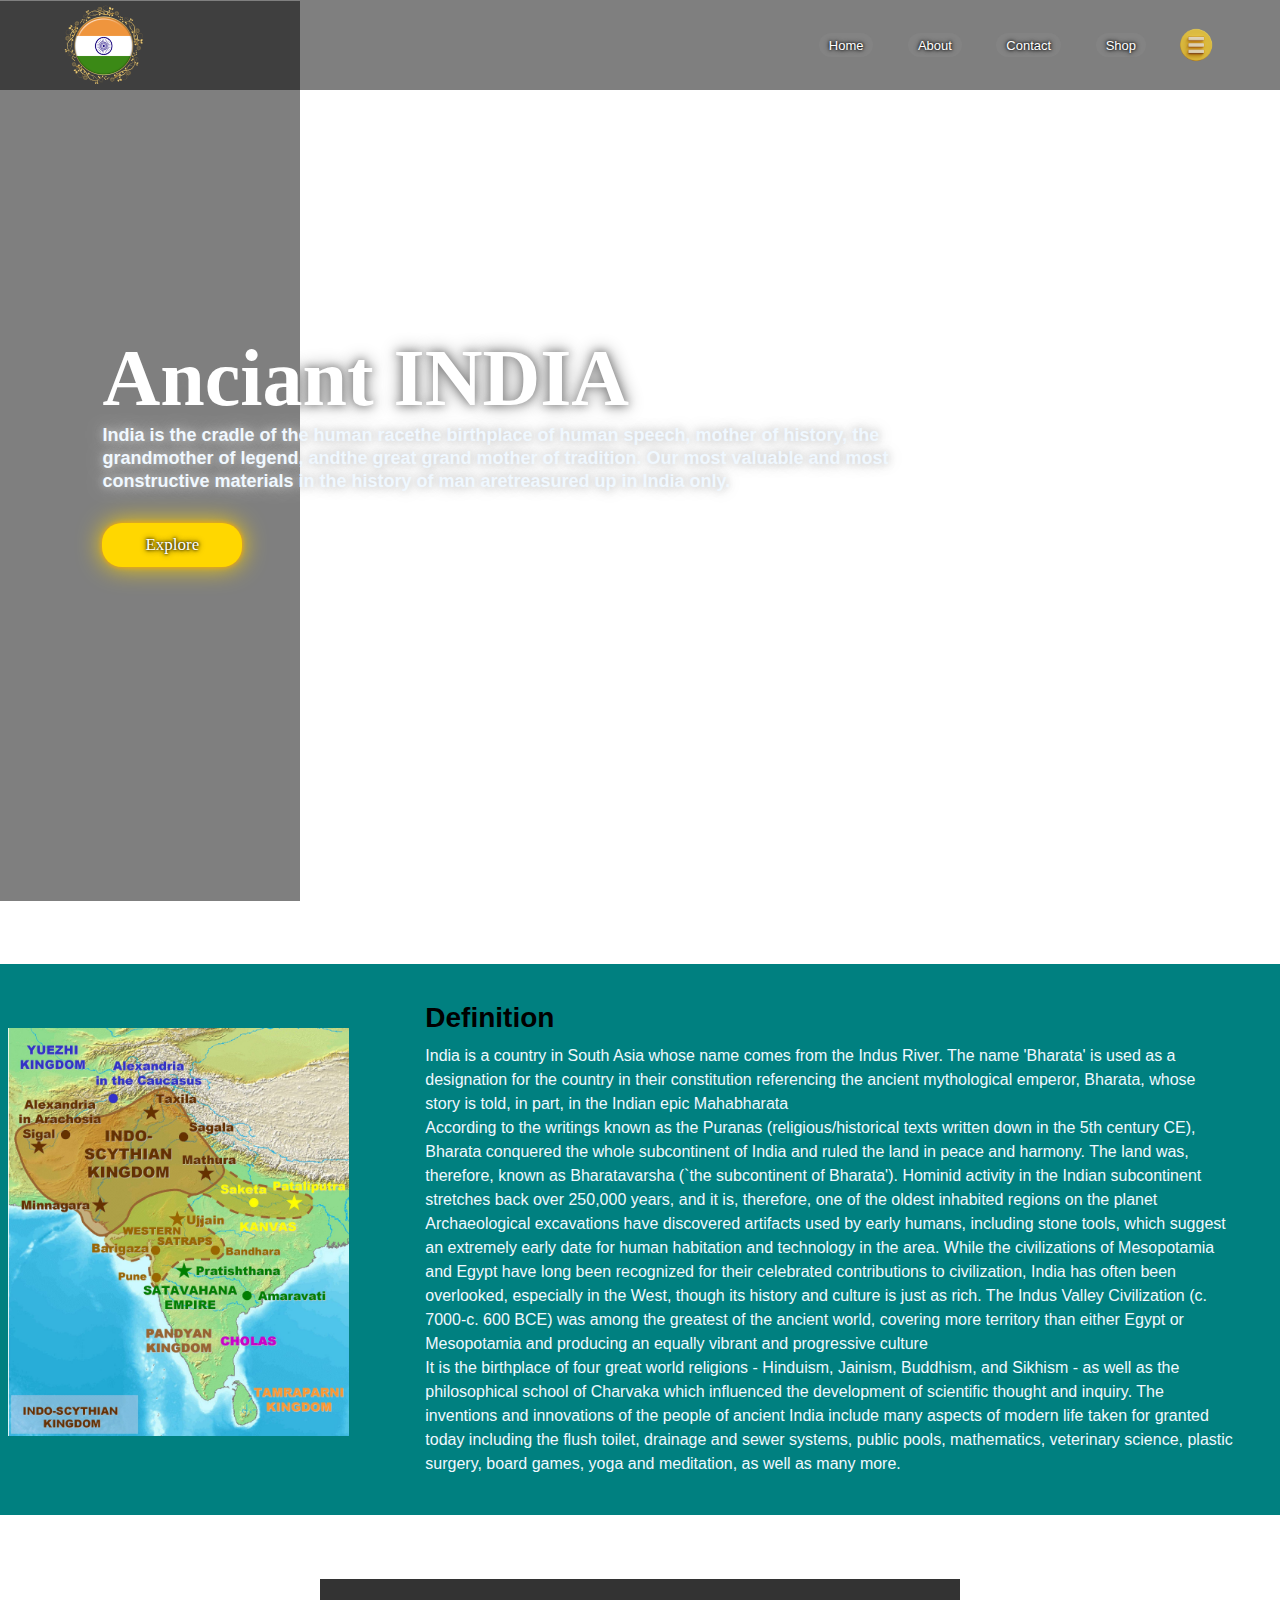
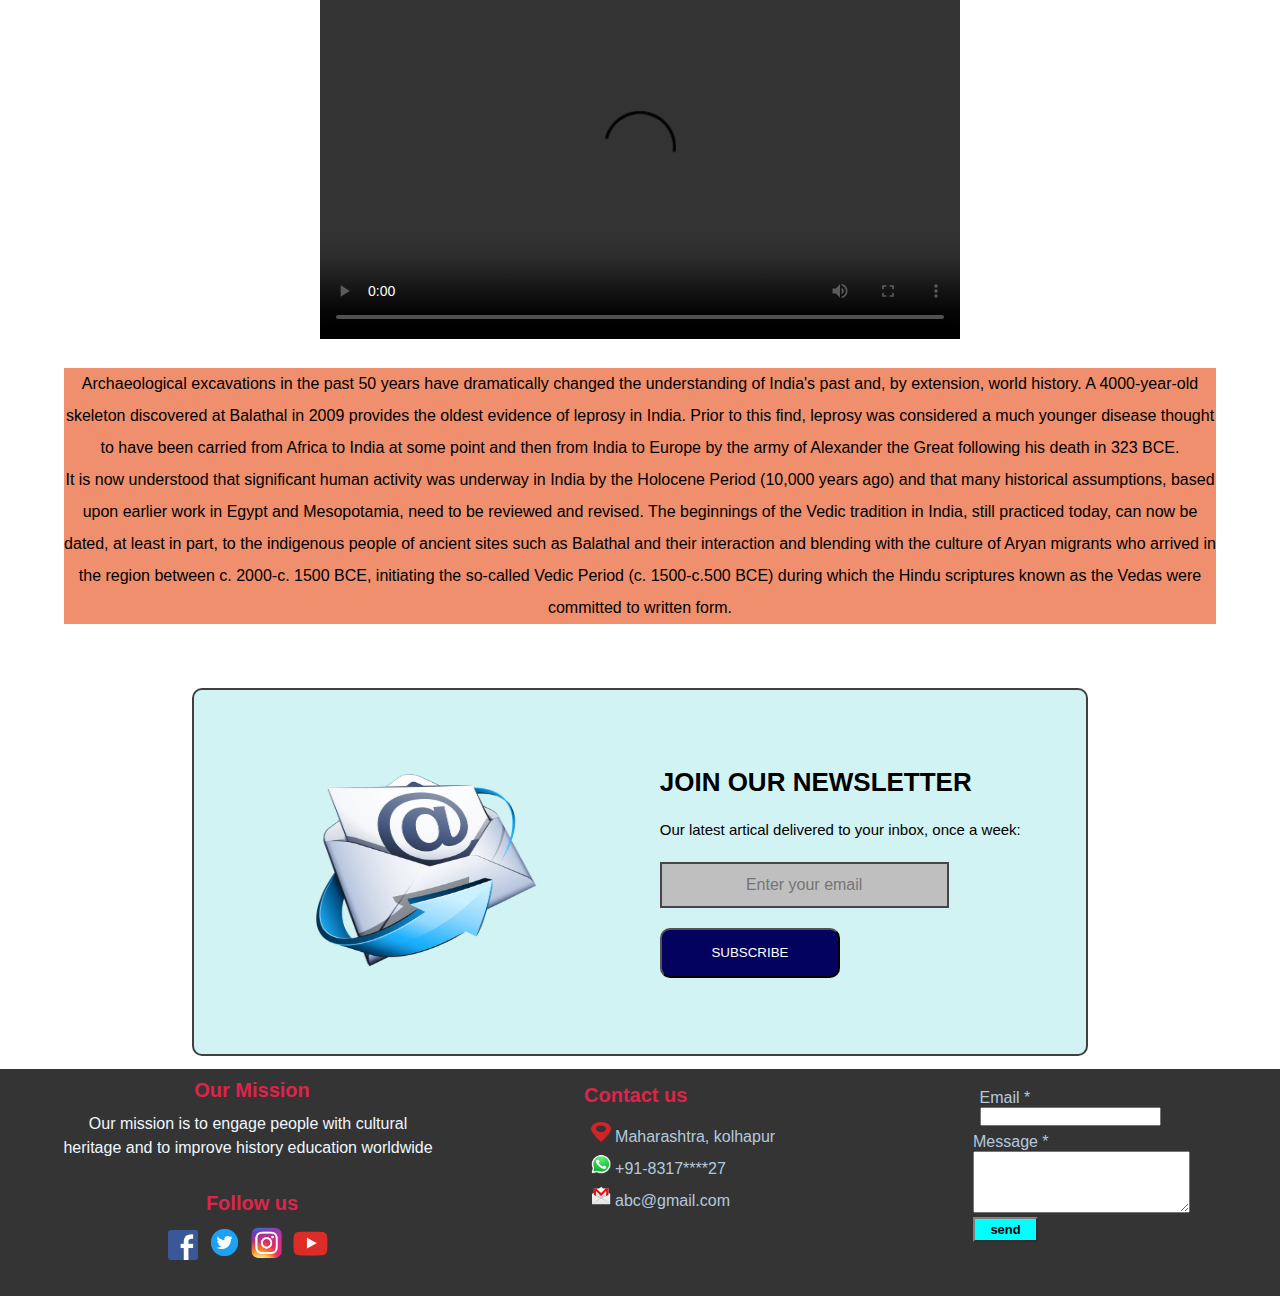
==== commit 585d82fb: "Update index.html" ====
--- a/index.html
+++ b/index.html
@@ -38,7 +38,7 @@
                         Our most valuable and most constructive materials in the history of man aretreasured up in India
                         only.</p>
                     <button class="explore-btn"
-                        onclick="window.location.href='///C:/Users/admin/OneDrive/Desktop/cards.html'">Explore</button>
+                        onclick="window.location.href='cards.html'">Explore</button>
                 </div>
             </div>
         </div>
